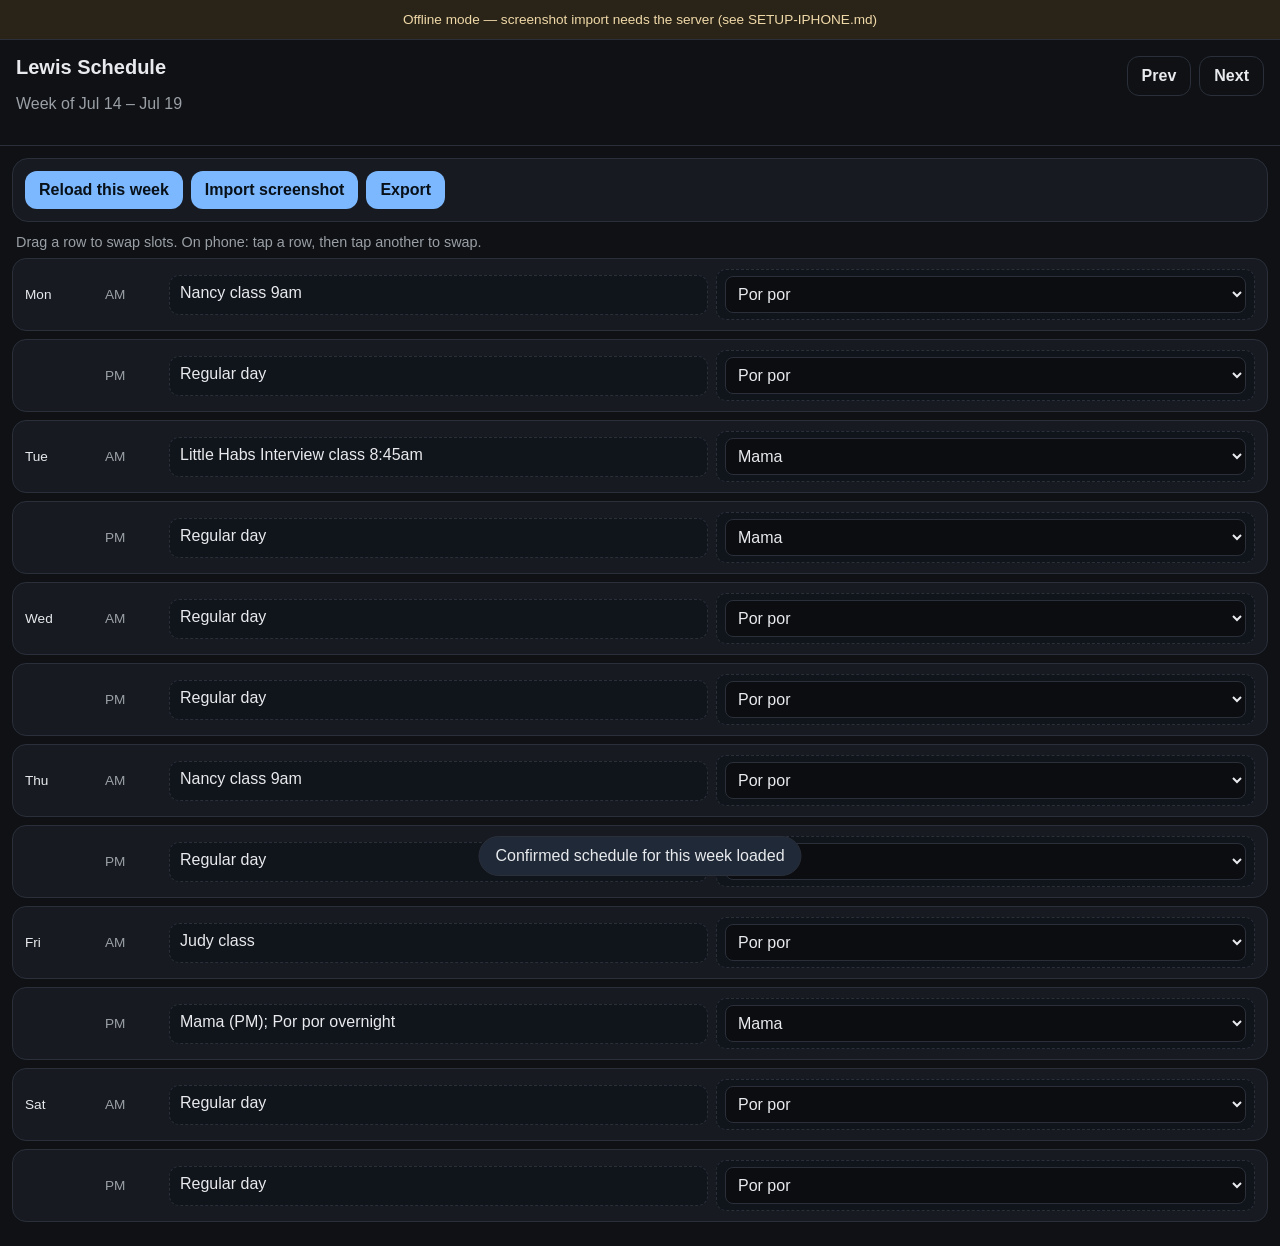
==== docs/index.html @ 2ae841f2 "Fix iPhone access: GitHub Pages via docs/ folder htmlpreview is unreliable on mobile. Publish standa" ====
<!doctype html>
<html lang="en">
<head>
  <meta charset="utf-8" />
  <meta name="viewport" content="width=device-width, initial-scale=1, viewport-fit=cover" />
  <meta name="apple-mobile-web-app-capable" content="yes" />
  <meta name="apple-mobile-web-app-status-bar-style" content="black-translucent" />
  <meta name="apple-mobile-web-app-title" content="Lewis Schedule" />
  <meta name="mobile-web-app-capable" content="yes" />
  <meta name="theme-color" content="#171a21" />
  <title>Lewis Schedule</title>
  <style>
:root {
  color-scheme: light dark;
  --bg: #0f1115;
  --panel: #171a21;
  --text: #e8eaed;
  --muted: #9aa0a6;
  --accent: #7cb8ff;
  --accent-text: #081018;
  --border: #2a2f3a;
  --today: #2a3d2a;
  --danger: #ff8a80;
  --success: #9be7a3;
}

* {
  box-sizing: border-box;
}

body {
  margin: 0;
  font-family: -apple-system, BlinkMacSystemFont, "Segoe UI", sans-serif;
  background: var(--bg);
  color: var(--text);
  min-height: 100dvh;
}

.hidden {
  display: none !important;
}

.muted {
  color: var(--muted);
}

.panel {
  background: var(--panel);
  border: 1px solid var(--border);
  border-radius: 16px;
}

.offline-banner {
  margin: 0;
  padding: 10px 16px;
  background: #2a2418;
  border-bottom: 1px solid var(--border);
  color: #f0d9a8;
  font-size: 0.85rem;
  line-height: 1.4;
  text-align: center;
}

.topbar h1 {
  margin: 0;
  font-size: 1.25rem;
}

input,
textarea,
button {
  font: inherit;
}

input,
textarea {
  width: 100%;
  border-radius: 12px;
  border: 1px solid var(--border);
  background: #0b0d11;
  color: var(--text);
  padding: 12px;
}

button {
  border: 0;
  border-radius: 12px;
  padding: 10px 14px;
  background: var(--accent);
  color: var(--accent-text);
  font-weight: 600;
  cursor: pointer;
}

button.ghost {
  background: transparent;
  color: var(--text);
  border: 1px solid var(--border);
}

button.primary {
  background: var(--accent);
  color: var(--accent-text);
}

.topbar {
  display: flex;
  justify-content: space-between;
  gap: 12px;
  align-items: flex-start;
  padding: 16px;
  border-bottom: 1px solid var(--border);
}

.topbar-actions {
  display: flex;
  gap: 8px;
}

.toolbar {
  display: flex;
  flex-wrap: wrap;
  gap: 8px;
  margin: 12px;
  padding: 12px;
}

.hint {
  margin: 0 16px 8px;
  font-size: 0.9rem;
}

.schedule-grid {
  display: grid;
  gap: 8px;
  padding: 0 12px 24px;
}

.slot-row {
  display: grid;
  grid-template-columns: 72px 56px 1fr 1fr;
  gap: 8px;
  align-items: center;
  padding: 10px 12px;
  border-radius: 14px;
  border: 1px solid var(--border);
  background: var(--panel);
  touch-action: manipulation;
}

.slot-row.today {
  background: var(--today);
}

.slot-row.dragging {
  opacity: 0.55;
}

.slot-row.selected {
  outline: 2px solid var(--accent);
}

.slot-row[draggable="true"] {
  cursor: grab;
}

.day-label,
.period-label {
  font-size: 0.85rem;
}

.period-label {
  color: var(--muted);
}

.chip {
  min-height: 40px;
  padding: 8px 10px;
  border-radius: 10px;
  border: 1px dashed var(--border);
  background: #10141b;
}

.chip:focus {
  outline: 2px solid var(--accent);
}

.caregiver-control {
  display: grid;
  gap: 6px;
  padding: 6px 8px;
}

.caregiver-select,
.caregiver-other {
  width: 100%;
  border-radius: 8px;
  border: 1px solid var(--border);
  background: #0b0d11;
  color: var(--text);
  padding: 8px;
  min-height: 36px;
  font: inherit;
}

dialog {
  width: min(560px, calc(100vw - 24px));
  border: 1px solid var(--border);
  border-radius: 16px;
  background: var(--panel);
  color: var(--text);
  padding: 0;
}

dialog::backdrop {
  background: rgba(0, 0, 0, 0.55);
}

.dialog-header,
.dialog-footer {
  display: flex;
  justify-content: space-between;
  align-items: center;
  gap: 12px;
  padding: 16px;
}

.dialog-header {
  border-bottom: 1px solid var(--border);
}

.dialog-footer {
  border-top: 1px solid var(--border);
}

#export-text {
  margin: 0 16px 12px;
}

.toast {
  position: fixed;
  left: 50%;
  bottom: 24px;
  transform: translateX(-50%);
  background: #1f2937;
  border: 1px solid var(--border);
  padding: 10px 16px;
  border-radius: 999px;
  z-index: 20;
}

@media (max-width: 640px) {
  .slot-row {
    grid-template-columns: 64px 48px 1fr;
    grid-template-areas:
      "day period period"
      "activity activity caregiver";
  }

  .day-label {
    grid-area: day;
  }

  .period-label {
    grid-area: period;
  }

  .chip.activity {
    grid-area: activity;
  }

  .chip.caregiver {
    grid-area: caregiver;
  }
}
  </style>
</head>
<body>
  <p class="offline-banner" role="status">
    Offline mode — screenshot import needs the server (see SETUP-IPHONE.md)
  </p>

  <div id="app">
    <header class="topbar">
      <div>
        <h1>Lewis Schedule</h1>
        <p id="week-label" class="muted"></p>
      </div>
      <div class="topbar-actions">
        <button id="prev-week-btn" type="button" class="ghost">Prev</button>
        <button id="next-week-btn" type="button" class="ghost">Next</button>
      </div>
    </header>

    <section class="toolbar panel">
      <button id="reset-template-btn" type="button">Reload this week</button>
      <button id="import-btn" type="button">Import screenshot</button>
      <button id="export-btn" type="button">Export</button>
    </section>

    <p id="drag-hint" class="muted hint">Drag a row to swap slots. On phone: tap a row, then tap another to swap.</p>

    <section id="schedule-grid" class="schedule-grid" aria-label="Weekly schedule"></section>
  </div>

  <dialog id="export-dialog">
    <form method="dialog">
      <header class="dialog-header">
        <h2>Export schedule</h2>
        <button type="button" id="export-close-btn" class="ghost" aria-label="Close">Close</button>
      </header>
      <textarea id="export-text" readonly rows="14"></textarea>
      <footer class="dialog-footer">
        <button type="button" id="copy-export-btn" class="primary">Copy</button>
        <button type="button" id="share-export-btn">Share</button>
      </footer>
    </form>
  </dialog>

  <div id="toast" class="toast hidden"></div>

  <script>
const CONFIRMED_TEMPLATE = {
  "name": "Confirmed week of 14 Jul 2026",
  "week_start": "2026-07-14",
  "caregivers": ["Por por", "Mama"],
  "activities": [
    "Nancy class 9am",
    "Little Habs Interview class 8:45am",
    "Judy class",
    "Regular day",
    "Free"
  ],
  "slots": [
    { "day": "monday", "period": "morning", "activity": "Nancy class 9am", "caregiver": "Por por" },
    { "day": "monday", "period": "afternoon", "activity": "Regular day", "caregiver": "Por por" },
    { "day": "tuesday", "period": "morning", "activity": "Little Habs Interview class 8:45am", "caregiver": "Mama" },
    { "day": "tuesday", "period": "afternoon", "activity": "Regular day", "caregiver": "Mama" },
    { "day": "wednesday", "period": "morning", "activity": "Regular day", "caregiver": "Por por" },
    { "day": "wednesday", "period": "afternoon", "activity": "Regular day", "caregiver": "Por por" },
    { "day": "thursday", "period": "morning", "activity": "Nancy class 9am", "caregiver": "Por por" },
    { "day": "thursday", "period": "afternoon", "activity": "Regular day", "caregiver": "Mama" },
    { "day": "friday", "period": "morning", "activity": "Judy class", "caregiver": "Por por" },
    { "day": "friday", "period": "afternoon", "activity": "Mama (PM); Por por overnight", "caregiver": "Mama" },
    { "day": "saturday", "period": "morning", "activity": "Regular day", "caregiver": "Por por" },
    { "day": "saturday", "period": "afternoon", "activity": "Regular day", "caregiver": "Por por" }
  ]
};

const DAYS = [
  "monday",
  "tuesday",
  "wednesday",
  "thursday",
  "friday",
  "saturday",
];
const DAY_LABELS = {
  monday: "Mon",
  tuesday: "Tue",
  wednesday: "Wed",
  thursday: "Thu",
  friday: "Fri",
  saturday: "Sat",
};
const PERIODS = ["morning", "afternoon"];
const PERIOD_LABELS = { morning: "AM", afternoon: "PM" };
const CAREGIVER_PRESETS = ["Por por", "Mama"];
const STORAGE_KEY = "lewisScheduleState";
const TEMPLATE_VERSION_KEY = "lewisScheduleTemplateVersion";
const CURRENT_TEMPLATE_VERSION = "2026-07-14-v2-no-sunday";

const weekLabel = document.getElementById("week-label");
const scheduleGrid = document.getElementById("schedule-grid");
const exportDialog = document.getElementById("export-dialog");
const exportText = document.getElementById("export-text");
const exportCloseBtn = document.getElementById("export-close-btn");
const copyExportBtn = document.getElementById("copy-export-btn");
const shareExportBtn = document.getElementById("share-export-btn");
const toast = document.getElementById("toast");

let state = loadState();
let selectedSlotKey = null;

function loadState() {
  try {
    const raw = localStorage.getItem(STORAGE_KEY);
    if (raw) {
      return JSON.parse(raw);
    }
  } catch (_) {
    /* use default */
  }
  return {
    week_start: mondayIso(new Date()),
    caregivers: [],
    activities: [],
    slots: emptySlots(),
  };
}

function saveState() {
  localStorage.setItem(STORAGE_KEY, JSON.stringify(state));
}

function mondayIso(date) {
  const d = new Date(date);
  const day = d.getDay();
  const diff = day === 0 ? -6 : 1 - day;
  d.setDate(d.getDate() + diff);
  return d.toISOString().slice(0, 10);
}

function addDays(iso, days) {
  const d = new Date(iso + "T12:00:00");
  d.setDate(d.getDate() + days);
  return d.toISOString().slice(0, 10);
}

function emptySlots() {
  const slots = [];
  for (const day of DAYS) {
    for (const period of PERIODS) {
      slots.push({ day, period, activity: "", caregiver: "" });
    }
  }
  return slots;
}

function slotKey(day, period) {
  return `${day}:${period}`;
}

function findSlot(day, period) {
  return state.slots.find((s) => s.day === day && s.period === period);
}

function showToast(message) {
  toast.textContent = message;
  toast.classList.remove("hidden");
  setTimeout(() => toast.classList.add("hidden"), 2200);
}

function formatWeekLabel() {
  const start = new Date(state.week_start + "T12:00:00");
  const end = new Date(start);
  end.setDate(end.getDate() + (DAYS.length - 1));
  const fmt = new Intl.DateTimeFormat(undefined, { day: "numeric", month: "short" });
  weekLabel.textContent = `Week of ${fmt.format(start)} – ${fmt.format(end)}`;
}

function normalizeCaregiver(value) {
  const trimmed = (value || "").trim();
  if (trimmed === "Mah mah") {
    return "Mama";
  }
  return trimmed;
}

function isPresetCaregiver(value) {
  return CAREGIVER_PRESETS.includes(normalizeCaregiver(value));
}

function createCaregiverControl(slot) {
  const wrap = document.createElement("div");
  wrap.className = "caregiver-control chip caregiver";

  const select = document.createElement("select");
  select.className = "caregiver-select";
  for (const name of [...CAREGIVER_PRESETS, "Other"]) {
    const option = document.createElement("option");
    option.value = name;
    option.textContent = name;
    select.appendChild(option);
  }

  const otherInput = document.createElement("input");
  otherInput.type = "text";
  otherInput.className = "caregiver-other hidden";
  otherInput.placeholder = "Other name";

  const current = normalizeCaregiver(slot.caregiver);
  if (isPresetCaregiver(current)) {
    select.value = current;
  } else if (current) {
    select.value = "Other";
    otherInput.value = current;
    otherInput.classList.remove("hidden");
  } else {
    select.value = "Por por";
    slot.caregiver = "Por por";
  }

  function syncCaregiver() {
    if (select.value === "Other") {
      otherInput.classList.remove("hidden");
      slot.caregiver = otherInput.value.trim();
    } else {
      otherInput.classList.add("hidden");
      slot.caregiver = select.value;
    }
    saveState();
  }

  select.addEventListener("change", syncCaregiver);
  otherInput.addEventListener("input", syncCaregiver);
  for (const el of [select, otherInput, wrap]) {
    el.addEventListener("click", (event) => event.stopPropagation());
  }

  wrap.append(select, otherInput);
  return wrap;
}

function dateForSlot(dayIndex, period) {
  const start = new Date(state.week_start + "T12:00:00");
  start.setDate(start.getDate() + dayIndex);
  return start.toISOString().slice(0, 10);
}

function isToday(day, period) {
  const dayIndex = DAYS.indexOf(day);
  const slotDate = dateForSlot(dayIndex, period);
  const today = new Date().toISOString().slice(0, 10);
  return slotDate === today;
}

function swapSlots(sourceDay, sourcePeriod, targetDay, targetPeriod) {
  const source = findSlot(sourceDay, sourcePeriod);
  const target = findSlot(targetDay, targetPeriod);
  if (!source || !target) {
    return;
  }
  const tempActivity = source.activity;
  const tempCaregiver = source.caregiver;
  source.activity = target.activity;
  source.caregiver = target.caregiver;
  target.activity = tempActivity;
  target.caregiver = tempCaregiver;
  saveState();
  render();
}

function applyTemplate(template) {
  if (template.week_start) {
    state.week_start = template.week_start;
  }
  state.caregivers = template.caregivers || [];
  state.activities = template.activities || [];
  state.slots = template.slots.map((slot) => ({
    day: slot.day,
    period: slot.period,
    activity: slot.activity || "",
    caregiver: slot.caregiver || "",
  }));
  saveState();
  render();
}

function loadConfirmedTemplate(showNotice = true) {
  applyTemplate(CONFIRMED_TEMPLATE);
  localStorage.setItem(TEMPLATE_VERSION_KEY, CURRENT_TEMPLATE_VERSION);
  if (showNotice) {
    showToast("This week's schedule loaded");
  }
}

function ensureTemplateLoaded() {
  if (localStorage.getItem(TEMPLATE_VERSION_KEY) === CURRENT_TEMPLATE_VERSION) {
    return;
  }
  loadConfirmedTemplate(false);
  showToast("Confirmed schedule for this week loaded");
}

function render() {
  formatWeekLabel();
  scheduleGrid.innerHTML = "";

  for (const day of DAYS) {
    for (const period of PERIODS) {
      const slot = findSlot(day, period);
      const row = document.createElement("article");
      row.className = "slot-row";
      row.dataset.day = day;
      row.dataset.period = period;
      row.draggable = true;

      if (isToday(day, period)) {
        row.classList.add("today");
      }

      const dayLabel = document.createElement("div");
      dayLabel.className = "day-label";
      dayLabel.textContent = period === "morning" ? DAY_LABELS[day] : "";

      const periodLabel = document.createElement("div");
      periodLabel.className = "period-label";
      periodLabel.textContent = PERIOD_LABELS[period];

      const activityChip = document.createElement("div");
      activityChip.className = "chip activity";
      activityChip.textContent = slot.activity || "Activity";
      activityChip.contentEditable = "true";
      activityChip.spellcheck = false;
      activityChip.addEventListener("blur", () => {
        slot.activity = activityChip.textContent.trim();
        saveState();
      });

      const caregiverChip = createCaregiverControl(slot);

      row.append(dayLabel, periodLabel, activityChip, caregiverChip);
      bindDragAndTap(row);
      scheduleGrid.appendChild(row);
    }
  }
}

function bindDragAndTap(row) {
  row.addEventListener("dragstart", (event) => {
    row.classList.add("dragging");
    event.dataTransfer.setData(
      "text/plain",
      JSON.stringify({ day: row.dataset.day, period: row.dataset.period })
    );
  });

  row.addEventListener("dragend", () => {
    row.classList.remove("dragging");
  });

  row.addEventListener("dragover", (event) => {
    event.preventDefault();
  });

  row.addEventListener("drop", (event) => {
    event.preventDefault();
    try {
      const source = JSON.parse(event.dataTransfer.getData("text/plain"));
      swapSlots(source.day, source.period, row.dataset.day, row.dataset.period);
    } catch (_) {
      /* ignore invalid drop */
    }
  });

  row.addEventListener("click", () => {
    const key = slotKey(row.dataset.day, row.dataset.period);
    if (!selectedSlotKey) {
      selectedSlotKey = key;
      row.classList.add("selected");
      showToast("Tap another row to swap");
      return;
    }
    if (selectedSlotKey === key) {
      selectedSlotKey = null;
      row.classList.remove("selected");
      return;
    }
    const [sourceDay, sourcePeriod] = selectedSlotKey.split(":");
    document
      .querySelectorAll(".slot-row.selected")
      .forEach((el) => el.classList.remove("selected"));
    selectedSlotKey = null;
    swapSlots(sourceDay, sourcePeriod, row.dataset.day, row.dataset.period);
  });
}

function buildExportText() {
  const lines = [`📅 Lewis — Week of ${state.week_start}`, ""];
  for (const day of DAYS) {
    for (const period of PERIODS) {
      const slot = findSlot(day, period);
      const label = `${DAY_LABELS[day]} ${PERIOD_LABELS[period]}`;
      const activity = slot.activity || "—";
      const caregiver = slot.caregiver || "—";
      lines.push(`${label}: ${activity} — ${caregiver}`);
    }
  }
  lines.push("", "Generated from Lewis Schedule");
  return lines.join("\n");
}

document.getElementById("prev-week-btn").addEventListener("click", () => {
  state.week_start = addDays(state.week_start, -7);
  saveState();
  render();
});

document.getElementById("next-week-btn").addEventListener("click", () => {
  state.week_start = addDays(state.week_start, 7);
  saveState();
  render();
});

document.getElementById("reset-template-btn").addEventListener("click", () => {
  if (!confirm("Reload the confirmed schedule for this week? This replaces your current edits.")) {
    return;
  }
  loadConfirmedTemplate();
});

document.getElementById("import-btn").addEventListener("click", () => {
  alert(
    "Screenshot import needs the Lewis Schedule server running on your PC or cloud.\n\n" +
    "When you are on the same Wi-Fi as your PC:\n" +
    "1. Start the server (see lewis-schedule/SETUP-IPHONE.md)\n" +
    "2. Open http://<your-pc-ip>:8790 in Safari\n" +
    "3. Use Import screenshot there\n\n" +
    "This offline page supports viewing, editing, swapping, and export only."
  );
});

exportCloseBtn.addEventListener("click", () => exportDialog.close());

document.getElementById("export-btn").addEventListener("click", () => {
  exportText.value = buildExportText();
  exportDialog.showModal();
});

copyExportBtn.addEventListener("click", async () => {
  await navigator.clipboard.writeText(exportText.value);
  showToast("Copied — paste into WhatsApp");
});

shareExportBtn.addEventListener("click", async () => {
  const text = exportText.value;
  if (navigator.share) {
    try {
      await navigator.share({ text, title: "Lewis Schedule" });
      return;
    } catch (_) {
      /* fall through to copy */
    }
  }
  await navigator.clipboard.writeText(text);
  showToast("Copied — paste into WhatsApp");
});

if (!state.slots?.length) {
  state.slots = emptySlots();
}

ensureTemplateLoaded();
render();
  </script>
</body>
</html>
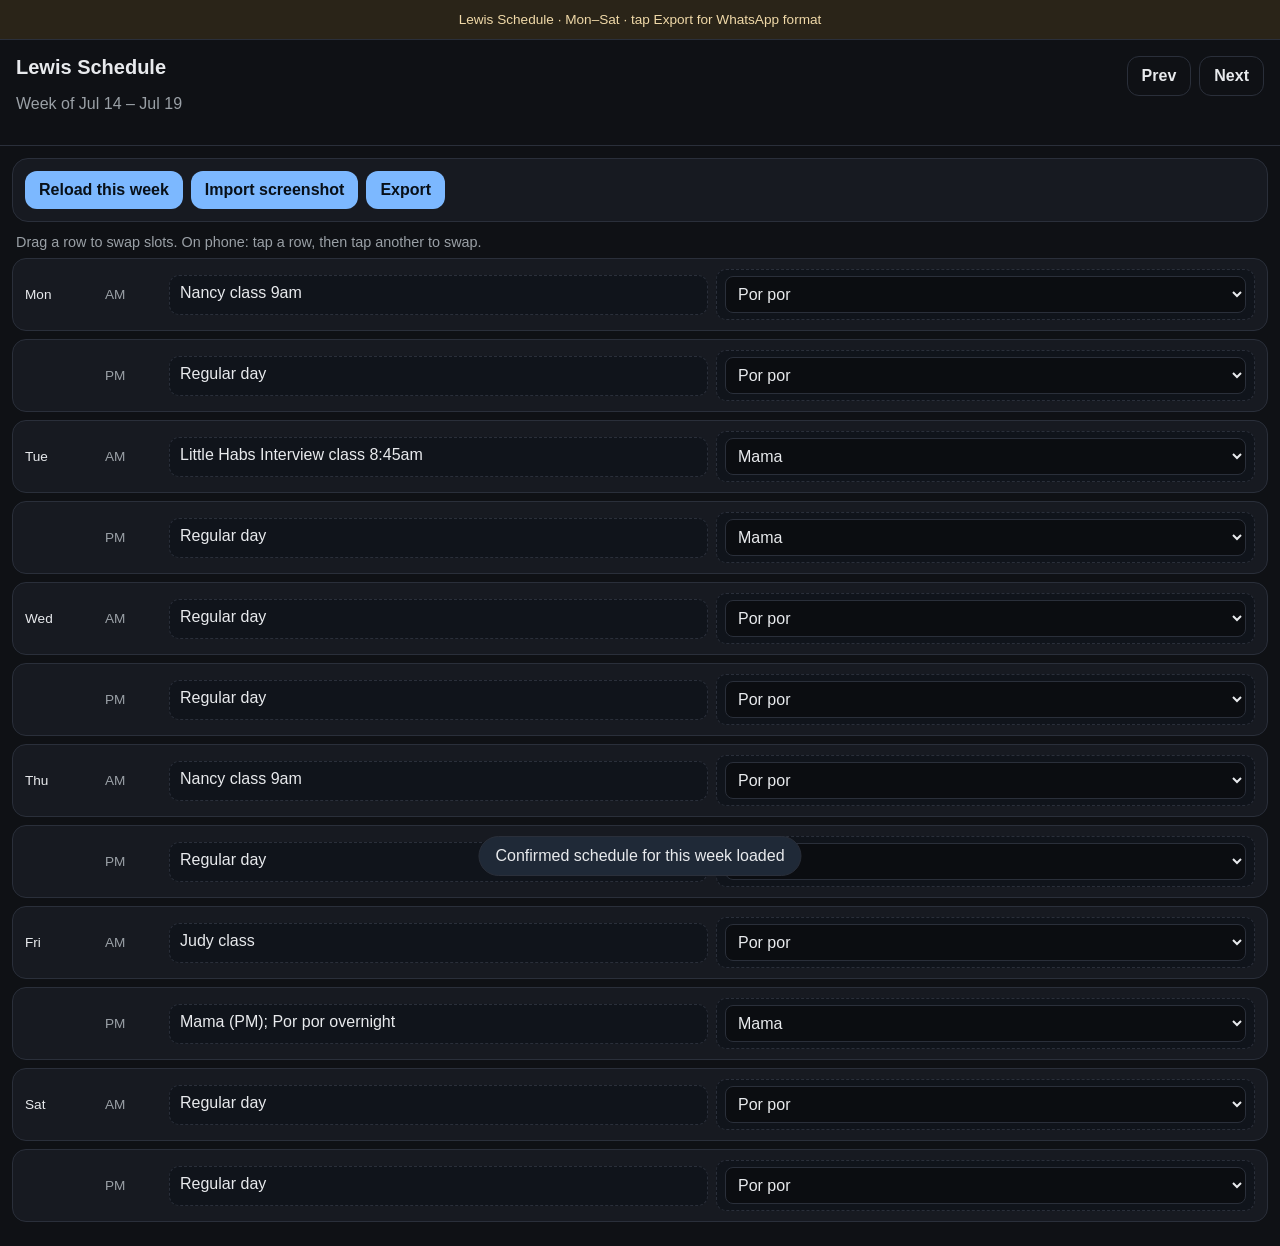
==== commit 4065845f: "Fix export format on GitHub Pages and improve WhatsApp layout docs/index.html was stale. Sync from s" ====
--- a/docs/index.html
+++ b/docs/index.html
@@ -277,7 +277,7 @@
 </head>
 <body>
   <p class="offline-banner" role="status">
-    Offline mode — screenshot import needs the server (see SETUP-IPHONE.md)
+    Lewis Schedule · Mon–Sat · tap Export for WhatsApp format
   </p>
 
   <div id="app">
@@ -363,6 +363,14 @@
   friday: "Fri",
   saturday: "Sat",
 };
+const DAY_NAMES = {
+  monday: "Monday",
+  tuesday: "Tuesday",
+  wednesday: "Wednesday",
+  thursday: "Thursday",
+  friday: "Friday",
+  saturday: "Saturday",
+};
 const PERIODS = ["morning", "afternoon"];
 const PERIOD_LABELS = { morning: "AM", afternoon: "PM" };
 const CAREGIVER_PRESETS = ["Por por", "Mama"];
@@ -666,18 +674,45 @@
   });
 }
 
+function isRegularActivity(activity) {
+  const value = (activity || "").trim().toLowerCase();
+  return !value || value === "regular day" || value === "free";
+}
+
+function formatExportWeekTitle() {
+  const start = new Date(state.week_start + "T12:00:00");
+  const fmt = new Intl.DateTimeFormat(undefined, {
+    day: "numeric",
+    month: "short",
+    year: "numeric",
+  });
+  return fmt.format(start);
+}
+
 function buildExportText() {
-  const lines = [`📅 Lewis — Week of ${state.week_start}`, ""];
+  const lines = [`📅 *Lewis — Week of ${formatExportWeekTitle()}*`, ""];
+
   for (const day of DAYS) {
+    lines.push(`*${DAY_NAMES[day]}*`);
+    lines.push("────────────────");
+
     for (const period of PERIODS) {
       const slot = findSlot(day, period);
-      const label = `${DAY_LABELS[day]} ${PERIOD_LABELS[period]}`;
-      const activity = slot.activity || "—";
-      const caregiver = slot.caregiver || "—";
-      lines.push(`${label}: ${activity} — ${caregiver}`);
-    }
-  }
-  lines.push("", "Generated from Lewis Schedule");
+      const activity = (slot.activity || "").trim();
+      const caregiver = (slot.caregiver || "—").trim();
+      const periodLabel = PERIOD_LABELS[period].padEnd(2, " ");
+
+      if (isRegularActivity(activity)) {
+        lines.push(`${periodLabel}  ${caregiver}`);
+      } else {
+        lines.push(`${periodLabel} ★ *${activity}* · ${caregiver}`);
+      }
+    }
+
+    lines.push("");
+  }
+
+  lines.push("_Generated from Lewis Schedule_");
   return lines.join("\n");
 }
 
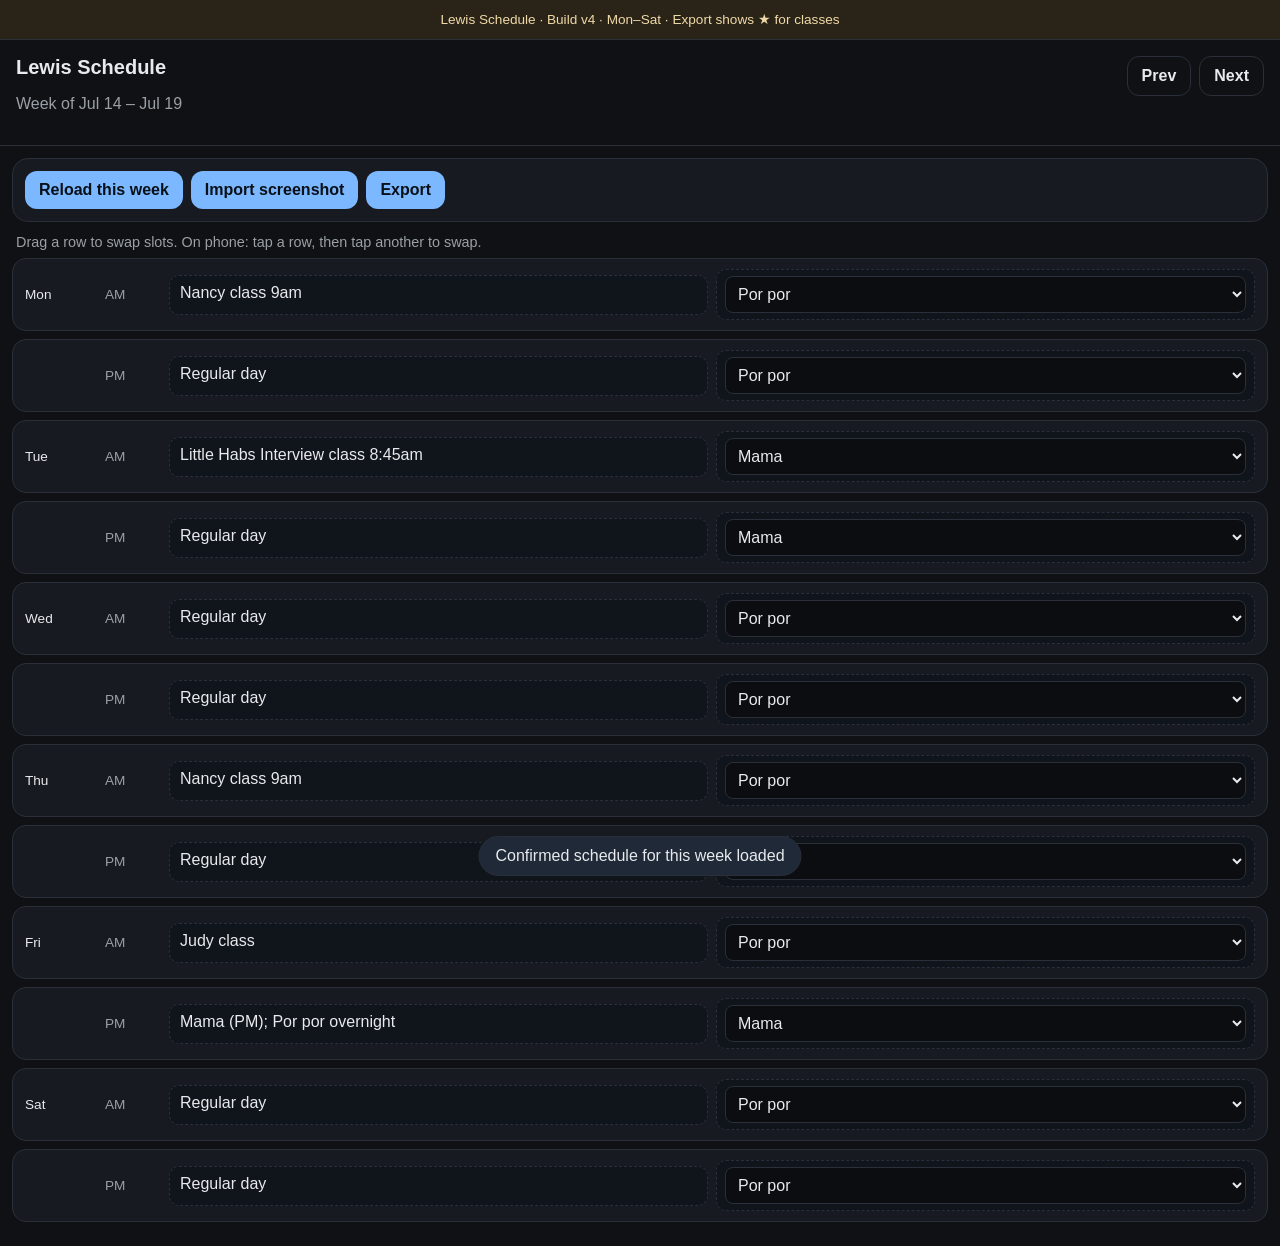
==== commit bf3290b3: "Change export footer to Generated from Ngan's AI (Build v5) Co-authored-by: kthngan <kthngan@users.n" ====
--- a/docs/index.html
+++ b/docs/index.html
@@ -2,782 +2,10 @@
 <html lang="en">
 <head>
   <meta charset="utf-8" />
-  <meta name="viewport" content="width=device-width, initial-scale=1, viewport-fit=cover" />
-  <meta name="apple-mobile-web-app-capable" content="yes" />
-  <meta name="apple-mobile-web-app-status-bar-style" content="black-translucent" />
-  <meta name="apple-mobile-web-app-title" content="Lewis Schedule" />
-  <meta name="mobile-web-app-capable" content="yes" />
-  <meta name="theme-color" content="#171a21" />
+  <meta http-equiv="refresh" content="0; url=schedule.html" />
   <title>Lewis Schedule</title>
-  <style>
-:root {
-  color-scheme: light dark;
-  --bg: #0f1115;
-  --panel: #171a21;
-  --text: #e8eaed;
-  --muted: #9aa0a6;
-  --accent: #7cb8ff;
-  --accent-text: #081018;
-  --border: #2a2f3a;
-  --today: #2a3d2a;
-  --danger: #ff8a80;
-  --success: #9be7a3;
-}
-
-* {
-  box-sizing: border-box;
-}
-
-body {
-  margin: 0;
-  font-family: -apple-system, BlinkMacSystemFont, "Segoe UI", sans-serif;
-  background: var(--bg);
-  color: var(--text);
-  min-height: 100dvh;
-}
-
-.hidden {
-  display: none !important;
-}
-
-.muted {
-  color: var(--muted);
-}
-
-.panel {
-  background: var(--panel);
-  border: 1px solid var(--border);
-  border-radius: 16px;
-}
-
-.offline-banner {
-  margin: 0;
-  padding: 10px 16px;
-  background: #2a2418;
-  border-bottom: 1px solid var(--border);
-  color: #f0d9a8;
-  font-size: 0.85rem;
-  line-height: 1.4;
-  text-align: center;
-}
-
-.topbar h1 {
-  margin: 0;
-  font-size: 1.25rem;
-}
-
-input,
-textarea,
-button {
-  font: inherit;
-}
-
-input,
-textarea {
-  width: 100%;
-  border-radius: 12px;
-  border: 1px solid var(--border);
-  background: #0b0d11;
-  color: var(--text);
-  padding: 12px;
-}
-
-button {
-  border: 0;
-  border-radius: 12px;
-  padding: 10px 14px;
-  background: var(--accent);
-  color: var(--accent-text);
-  font-weight: 600;
-  cursor: pointer;
-}
-
-button.ghost {
-  background: transparent;
-  color: var(--text);
-  border: 1px solid var(--border);
-}
-
-button.primary {
-  background: var(--accent);
-  color: var(--accent-text);
-}
-
-.topbar {
-  display: flex;
-  justify-content: space-between;
-  gap: 12px;
-  align-items: flex-start;
-  padding: 16px;
-  border-bottom: 1px solid var(--border);
-}
-
-.topbar-actions {
-  display: flex;
-  gap: 8px;
-}
-
-.toolbar {
-  display: flex;
-  flex-wrap: wrap;
-  gap: 8px;
-  margin: 12px;
-  padding: 12px;
-}
-
-.hint {
-  margin: 0 16px 8px;
-  font-size: 0.9rem;
-}
-
-.schedule-grid {
-  display: grid;
-  gap: 8px;
-  padding: 0 12px 24px;
-}
-
-.slot-row {
-  display: grid;
-  grid-template-columns: 72px 56px 1fr 1fr;
-  gap: 8px;
-  align-items: center;
-  padding: 10px 12px;
-  border-radius: 14px;
-  border: 1px solid var(--border);
-  background: var(--panel);
-  touch-action: manipulation;
-}
-
-.slot-row.today {
-  background: var(--today);
-}
-
-.slot-row.dragging {
-  opacity: 0.55;
-}
-
-.slot-row.selected {
-  outline: 2px solid var(--accent);
-}
-
-.slot-row[draggable="true"] {
-  cursor: grab;
-}
-
-.day-label,
-.period-label {
-  font-size: 0.85rem;
-}
-
-.period-label {
-  color: var(--muted);
-}
-
-.chip {
-  min-height: 40px;
-  padding: 8px 10px;
-  border-radius: 10px;
-  border: 1px dashed var(--border);
-  background: #10141b;
-}
-
-.chip:focus {
-  outline: 2px solid var(--accent);
-}
-
-.caregiver-control {
-  display: grid;
-  gap: 6px;
-  padding: 6px 8px;
-}
-
-.caregiver-select,
-.caregiver-other {
-  width: 100%;
-  border-radius: 8px;
-  border: 1px solid var(--border);
-  background: #0b0d11;
-  color: var(--text);
-  padding: 8px;
-  min-height: 36px;
-  font: inherit;
-}
-
-dialog {
-  width: min(560px, calc(100vw - 24px));
-  border: 1px solid var(--border);
-  border-radius: 16px;
-  background: var(--panel);
-  color: var(--text);
-  padding: 0;
-}
-
-dialog::backdrop {
-  background: rgba(0, 0, 0, 0.55);
-}
-
-.dialog-header,
-.dialog-footer {
-  display: flex;
-  justify-content: space-between;
-  align-items: center;
-  gap: 12px;
-  padding: 16px;
-}
-
-.dialog-header {
-  border-bottom: 1px solid var(--border);
-}
-
-.dialog-footer {
-  border-top: 1px solid var(--border);
-}
-
-#export-text {
-  margin: 0 16px 12px;
-}
-
-.toast {
-  position: fixed;
-  left: 50%;
-  bottom: 24px;
-  transform: translateX(-50%);
-  background: #1f2937;
-  border: 1px solid var(--border);
-  padding: 10px 16px;
-  border-radius: 999px;
-  z-index: 20;
-}
-
-@media (max-width: 640px) {
-  .slot-row {
-    grid-template-columns: 64px 48px 1fr;
-    grid-template-areas:
-      "day period period"
-      "activity activity caregiver";
-  }
-
-  .day-label {
-    grid-area: day;
-  }
-
-  .period-label {
-    grid-area: period;
-  }
-
-  .chip.activity {
-    grid-area: activity;
-  }
-
-  .chip.caregiver {
-    grid-area: caregiver;
-  }
-}
-  </style>
 </head>
 <body>
-  <p class="offline-banner" role="status">
-    Lewis Schedule · Mon–Sat · tap Export for WhatsApp format
-  </p>
-
-  <div id="app">
-    <header class="topbar">
-      <div>
-        <h1>Lewis Schedule</h1>
-        <p id="week-label" class="muted"></p>
-      </div>
-      <div class="topbar-actions">
-        <button id="prev-week-btn" type="button" class="ghost">Prev</button>
-        <button id="next-week-btn" type="button" class="ghost">Next</button>
-      </div>
-    </header>
-
-    <section class="toolbar panel">
-      <button id="reset-template-btn" type="button">Reload this week</button>
-      <button id="import-btn" type="button">Import screenshot</button>
-      <button id="export-btn" type="button">Export</button>
-    </section>
-
-    <p id="drag-hint" class="muted hint">Drag a row to swap slots. On phone: tap a row, then tap another to swap.</p>
-
-    <section id="schedule-grid" class="schedule-grid" aria-label="Weekly schedule"></section>
-  </div>
-
-  <dialog id="export-dialog">
-    <form method="dialog">
-      <header class="dialog-header">
-        <h2>Export schedule</h2>
-        <button type="button" id="export-close-btn" class="ghost" aria-label="Close">Close</button>
-      </header>
-      <textarea id="export-text" readonly rows="14"></textarea>
-      <footer class="dialog-footer">
-        <button type="button" id="copy-export-btn" class="primary">Copy</button>
-        <button type="button" id="share-export-btn">Share</button>
-      </footer>
-    </form>
-  </dialog>
-
-  <div id="toast" class="toast hidden"></div>
-
-  <script>
-const CONFIRMED_TEMPLATE = {
-  "name": "Confirmed week of 14 Jul 2026",
-  "week_start": "2026-07-14",
-  "caregivers": ["Por por", "Mama"],
-  "activities": [
-    "Nancy class 9am",
-    "Little Habs Interview class 8:45am",
-    "Judy class",
-    "Regular day",
-    "Free"
-  ],
-  "slots": [
-    { "day": "monday", "period": "morning", "activity": "Nancy class 9am", "caregiver": "Por por" },
-    { "day": "monday", "period": "afternoon", "activity": "Regular day", "caregiver": "Por por" },
-    { "day": "tuesday", "period": "morning", "activity": "Little Habs Interview class 8:45am", "caregiver": "Mama" },
-    { "day": "tuesday", "period": "afternoon", "activity": "Regular day", "caregiver": "Mama" },
-    { "day": "wednesday", "period": "morning", "activity": "Regular day", "caregiver": "Por por" },
-    { "day": "wednesday", "period": "afternoon", "activity": "Regular day", "caregiver": "Por por" },
-    { "day": "thursday", "period": "morning", "activity": "Nancy class 9am", "caregiver": "Por por" },
-    { "day": "thursday", "period": "afternoon", "activity": "Regular day", "caregiver": "Mama" },
-    { "day": "friday", "period": "morning", "activity": "Judy class", "caregiver": "Por por" },
-    { "day": "friday", "period": "afternoon", "activity": "Mama (PM); Por por overnight", "caregiver": "Mama" },
-    { "day": "saturday", "period": "morning", "activity": "Regular day", "caregiver": "Por por" },
-    { "day": "saturday", "period": "afternoon", "activity": "Regular day", "caregiver": "Por por" }
-  ]
-};
-
-const DAYS = [
-  "monday",
-  "tuesday",
-  "wednesday",
-  "thursday",
-  "friday",
-  "saturday",
-];
-const DAY_LABELS = {
-  monday: "Mon",
-  tuesday: "Tue",
-  wednesday: "Wed",
-  thursday: "Thu",
-  friday: "Fri",
-  saturday: "Sat",
-};
-const DAY_NAMES = {
-  monday: "Monday",
-  tuesday: "Tuesday",
-  wednesday: "Wednesday",
-  thursday: "Thursday",
-  friday: "Friday",
-  saturday: "Saturday",
-};
-const PERIODS = ["morning", "afternoon"];
-const PERIOD_LABELS = { morning: "AM", afternoon: "PM" };
-const CAREGIVER_PRESETS = ["Por por", "Mama"];
-const STORAGE_KEY = "lewisScheduleState";
-const TEMPLATE_VERSION_KEY = "lewisScheduleTemplateVersion";
-const CURRENT_TEMPLATE_VERSION = "2026-07-14-v2-no-sunday";
-
-const weekLabel = document.getElementById("week-label");
-const scheduleGrid = document.getElementById("schedule-grid");
-const exportDialog = document.getElementById("export-dialog");
-const exportText = document.getElementById("export-text");
-const exportCloseBtn = document.getElementById("export-close-btn");
-const copyExportBtn = document.getElementById("copy-export-btn");
-const shareExportBtn = document.getElementById("share-export-btn");
-const toast = document.getElementById("toast");
-
-let state = loadState();
-let selectedSlotKey = null;
-
-function loadState() {
-  try {
-    const raw = localStorage.getItem(STORAGE_KEY);
-    if (raw) {
-      return JSON.parse(raw);
-    }
-  } catch (_) {
-    /* use default */
-  }
-  return {
-    week_start: mondayIso(new Date()),
-    caregivers: [],
-    activities: [],
-    slots: emptySlots(),
-  };
-}
-
-function saveState() {
-  localStorage.setItem(STORAGE_KEY, JSON.stringify(state));
-}
-
-function mondayIso(date) {
-  const d = new Date(date);
-  const day = d.getDay();
-  const diff = day === 0 ? -6 : 1 - day;
-  d.setDate(d.getDate() + diff);
-  return d.toISOString().slice(0, 10);
-}
-
-function addDays(iso, days) {
-  const d = new Date(iso + "T12:00:00");
-  d.setDate(d.getDate() + days);
-  return d.toISOString().slice(0, 10);
-}
-
-function emptySlots() {
-  const slots = [];
-  for (const day of DAYS) {
-    for (const period of PERIODS) {
-      slots.push({ day, period, activity: "", caregiver: "" });
-    }
-  }
-  return slots;
-}
-
-function slotKey(day, period) {
-  return `${day}:${period}`;
-}
-
-function findSlot(day, period) {
-  return state.slots.find((s) => s.day === day && s.period === period);
-}
-
-function showToast(message) {
-  toast.textContent = message;
-  toast.classList.remove("hidden");
-  setTimeout(() => toast.classList.add("hidden"), 2200);
-}
-
-function formatWeekLabel() {
-  const start = new Date(state.week_start + "T12:00:00");
-  const end = new Date(start);
-  end.setDate(end.getDate() + (DAYS.length - 1));
-  const fmt = new Intl.DateTimeFormat(undefined, { day: "numeric", month: "short" });
-  weekLabel.textContent = `Week of ${fmt.format(start)} – ${fmt.format(end)}`;
-}
-
-function normalizeCaregiver(value) {
-  const trimmed = (value || "").trim();
-  if (trimmed === "Mah mah") {
-    return "Mama";
-  }
-  return trimmed;
-}
-
-function isPresetCaregiver(value) {
-  return CAREGIVER_PRESETS.includes(normalizeCaregiver(value));
-}
-
-function createCaregiverControl(slot) {
-  const wrap = document.createElement("div");
-  wrap.className = "caregiver-control chip caregiver";
-
-  const select = document.createElement("select");
-  select.className = "caregiver-select";
-  for (const name of [...CAREGIVER_PRESETS, "Other"]) {
-    const option = document.createElement("option");
-    option.value = name;
-    option.textContent = name;
-    select.appendChild(option);
-  }
-
-  const otherInput = document.createElement("input");
-  otherInput.type = "text";
-  otherInput.className = "caregiver-other hidden";
-  otherInput.placeholder = "Other name";
-
-  const current = normalizeCaregiver(slot.caregiver);
-  if (isPresetCaregiver(current)) {
-    select.value = current;
-  } else if (current) {
-    select.value = "Other";
-    otherInput.value = current;
-    otherInput.classList.remove("hidden");
-  } else {
-    select.value = "Por por";
-    slot.caregiver = "Por por";
-  }
-
-  function syncCaregiver() {
-    if (select.value === "Other") {
-      otherInput.classList.remove("hidden");
-      slot.caregiver = otherInput.value.trim();
-    } else {
-      otherInput.classList.add("hidden");
-      slot.caregiver = select.value;
-    }
-    saveState();
-  }
-
-  select.addEventListener("change", syncCaregiver);
-  otherInput.addEventListener("input", syncCaregiver);
-  for (const el of [select, otherInput, wrap]) {
-    el.addEventListener("click", (event) => event.stopPropagation());
-  }
-
-  wrap.append(select, otherInput);
-  return wrap;
-}
-
-function dateForSlot(dayIndex, period) {
-  const start = new Date(state.week_start + "T12:00:00");
-  start.setDate(start.getDate() + dayIndex);
-  return start.toISOString().slice(0, 10);
-}
-
-function isToday(day, period) {
-  const dayIndex = DAYS.indexOf(day);
-  const slotDate = dateForSlot(dayIndex, period);
-  const today = new Date().toISOString().slice(0, 10);
-  return slotDate === today;
-}
-
-function swapSlots(sourceDay, sourcePeriod, targetDay, targetPeriod) {
-  const source = findSlot(sourceDay, sourcePeriod);
-  const target = findSlot(targetDay, targetPeriod);
-  if (!source || !target) {
-    return;
-  }
-  const tempActivity = source.activity;
-  const tempCaregiver = source.caregiver;
-  source.activity = target.activity;
-  source.caregiver = target.caregiver;
-  target.activity = tempActivity;
-  target.caregiver = tempCaregiver;
-  saveState();
-  render();
-}
-
-function applyTemplate(template) {
-  if (template.week_start) {
-    state.week_start = template.week_start;
-  }
-  state.caregivers = template.caregivers || [];
-  state.activities = template.activities || [];
-  state.slots = template.slots.map((slot) => ({
-    day: slot.day,
-    period: slot.period,
-    activity: slot.activity || "",
-    caregiver: slot.caregiver || "",
-  }));
-  saveState();
-  render();
-}
-
-function loadConfirmedTemplate(showNotice = true) {
-  applyTemplate(CONFIRMED_TEMPLATE);
-  localStorage.setItem(TEMPLATE_VERSION_KEY, CURRENT_TEMPLATE_VERSION);
-  if (showNotice) {
-    showToast("This week's schedule loaded");
-  }
-}
-
-function ensureTemplateLoaded() {
-  if (localStorage.getItem(TEMPLATE_VERSION_KEY) === CURRENT_TEMPLATE_VERSION) {
-    return;
-  }
-  loadConfirmedTemplate(false);
-  showToast("Confirmed schedule for this week loaded");
-}
-
-function render() {
-  formatWeekLabel();
-  scheduleGrid.innerHTML = "";
-
-  for (const day of DAYS) {
-    for (const period of PERIODS) {
-      const slot = findSlot(day, period);
-      const row = document.createElement("article");
-      row.className = "slot-row";
-      row.dataset.day = day;
-      row.dataset.period = period;
-      row.draggable = true;
-
-      if (isToday(day, period)) {
-        row.classList.add("today");
-      }
-
-      const dayLabel = document.createElement("div");
-      dayLabel.className = "day-label";
-      dayLabel.textContent = period === "morning" ? DAY_LABELS[day] : "";
-
-      const periodLabel = document.createElement("div");
-      periodLabel.className = "period-label";
-      periodLabel.textContent = PERIOD_LABELS[period];
-
-      const activityChip = document.createElement("div");
-      activityChip.className = "chip activity";
-      activityChip.textContent = slot.activity || "Activity";
-      activityChip.contentEditable = "true";
-      activityChip.spellcheck = false;
-      activityChip.addEventListener("blur", () => {
-        slot.activity = activityChip.textContent.trim();
-        saveState();
-      });
-
-      const caregiverChip = createCaregiverControl(slot);
-
-      row.append(dayLabel, periodLabel, activityChip, caregiverChip);
-      bindDragAndTap(row);
-      scheduleGrid.appendChild(row);
-    }
-  }
-}
-
-function bindDragAndTap(row) {
-  row.addEventListener("dragstart", (event) => {
-    row.classList.add("dragging");
-    event.dataTransfer.setData(
-      "text/plain",
-      JSON.stringify({ day: row.dataset.day, period: row.dataset.period })
-    );
-  });
-
-  row.addEventListener("dragend", () => {
-    row.classList.remove("dragging");
-  });
-
-  row.addEventListener("dragover", (event) => {
-    event.preventDefault();
-  });
-
-  row.addEventListener("drop", (event) => {
-    event.preventDefault();
-    try {
-      const source = JSON.parse(event.dataTransfer.getData("text/plain"));
-      swapSlots(source.day, source.period, row.dataset.day, row.dataset.period);
-    } catch (_) {
-      /* ignore invalid drop */
-    }
-  });
-
-  row.addEventListener("click", () => {
-    const key = slotKey(row.dataset.day, row.dataset.period);
-    if (!selectedSlotKey) {
-      selectedSlotKey = key;
-      row.classList.add("selected");
-      showToast("Tap another row to swap");
-      return;
-    }
-    if (selectedSlotKey === key) {
-      selectedSlotKey = null;
-      row.classList.remove("selected");
-      return;
-    }
-    const [sourceDay, sourcePeriod] = selectedSlotKey.split(":");
-    document
-      .querySelectorAll(".slot-row.selected")
-      .forEach((el) => el.classList.remove("selected"));
-    selectedSlotKey = null;
-    swapSlots(sourceDay, sourcePeriod, row.dataset.day, row.dataset.period);
-  });
-}
-
-function isRegularActivity(activity) {
-  const value = (activity || "").trim().toLowerCase();
-  return !value || value === "regular day" || value === "free";
-}
-
-function formatExportWeekTitle() {
-  const start = new Date(state.week_start + "T12:00:00");
-  const fmt = new Intl.DateTimeFormat(undefined, {
-    day: "numeric",
-    month: "short",
-    year: "numeric",
-  });
-  return fmt.format(start);
-}
-
-function buildExportText() {
-  const lines = [`📅 *Lewis — Week of ${formatExportWeekTitle()}*`, ""];
-
-  for (const day of DAYS) {
-    lines.push(`*${DAY_NAMES[day]}*`);
-    lines.push("────────────────");
-
-    for (const period of PERIODS) {
-      const slot = findSlot(day, period);
-      const activity = (slot.activity || "").trim();
-      const caregiver = (slot.caregiver || "—").trim();
-      const periodLabel = PERIOD_LABELS[period].padEnd(2, " ");
-
-      if (isRegularActivity(activity)) {
-        lines.push(`${periodLabel}  ${caregiver}`);
-      } else {
-        lines.push(`${periodLabel} ★ *${activity}* · ${caregiver}`);
-      }
-    }
-
-    lines.push("");
-  }
-
-  lines.push("_Generated from Lewis Schedule_");
-  return lines.join("\n");
-}
-
-document.getElementById("prev-week-btn").addEventListener("click", () => {
-  state.week_start = addDays(state.week_start, -7);
-  saveState();
-  render();
-});
-
-document.getElementById("next-week-btn").addEventListener("click", () => {
-  state.week_start = addDays(state.week_start, 7);
-  saveState();
-  render();
-});
-
-document.getElementById("reset-template-btn").addEventListener("click", () => {
-  if (!confirm("Reload the confirmed schedule for this week? This replaces your current edits.")) {
-    return;
-  }
-  loadConfirmedTemplate();
-});
-
-document.getElementById("import-btn").addEventListener("click", () => {
-  alert(
-    "Screenshot import needs the Lewis Schedule server running on your PC or cloud.\n\n" +
-    "When you are on the same Wi-Fi as your PC:\n" +
-    "1. Start the server (see lewis-schedule/SETUP-IPHONE.md)\n" +
-    "2. Open http://<your-pc-ip>:8790 in Safari\n" +
-    "3. Use Import screenshot there\n\n" +
-    "This offline page supports viewing, editing, swapping, and export only."
-  );
-});
-
-exportCloseBtn.addEventListener("click", () => exportDialog.close());
-
-document.getElementById("export-btn").addEventListener("click", () => {
-  exportText.value = buildExportText();
-  exportDialog.showModal();
-});
-
-copyExportBtn.addEventListener("click", async () => {
-  await navigator.clipboard.writeText(exportText.value);
-  showToast("Copied — paste into WhatsApp");
-});
-
-shareExportBtn.addEventListener("click", async () => {
-  const text = exportText.value;
-  if (navigator.share) {
-    try {
-      await navigator.share({ text, title: "Lewis Schedule" });
-      return;
-    } catch (_) {
-      /* fall through to copy */
-    }
-  }
-  await navigator.clipboard.writeText(text);
-  showToast("Copied — paste into WhatsApp");
-});
-
-if (!state.slots?.length) {
-  state.slots = emptySlots();
-}
-
-ensureTemplateLoaded();
-render();
-  </script>
+  <p><a href="schedule.html">Open Lewis Schedule</a></p>
 </body>
 </html>
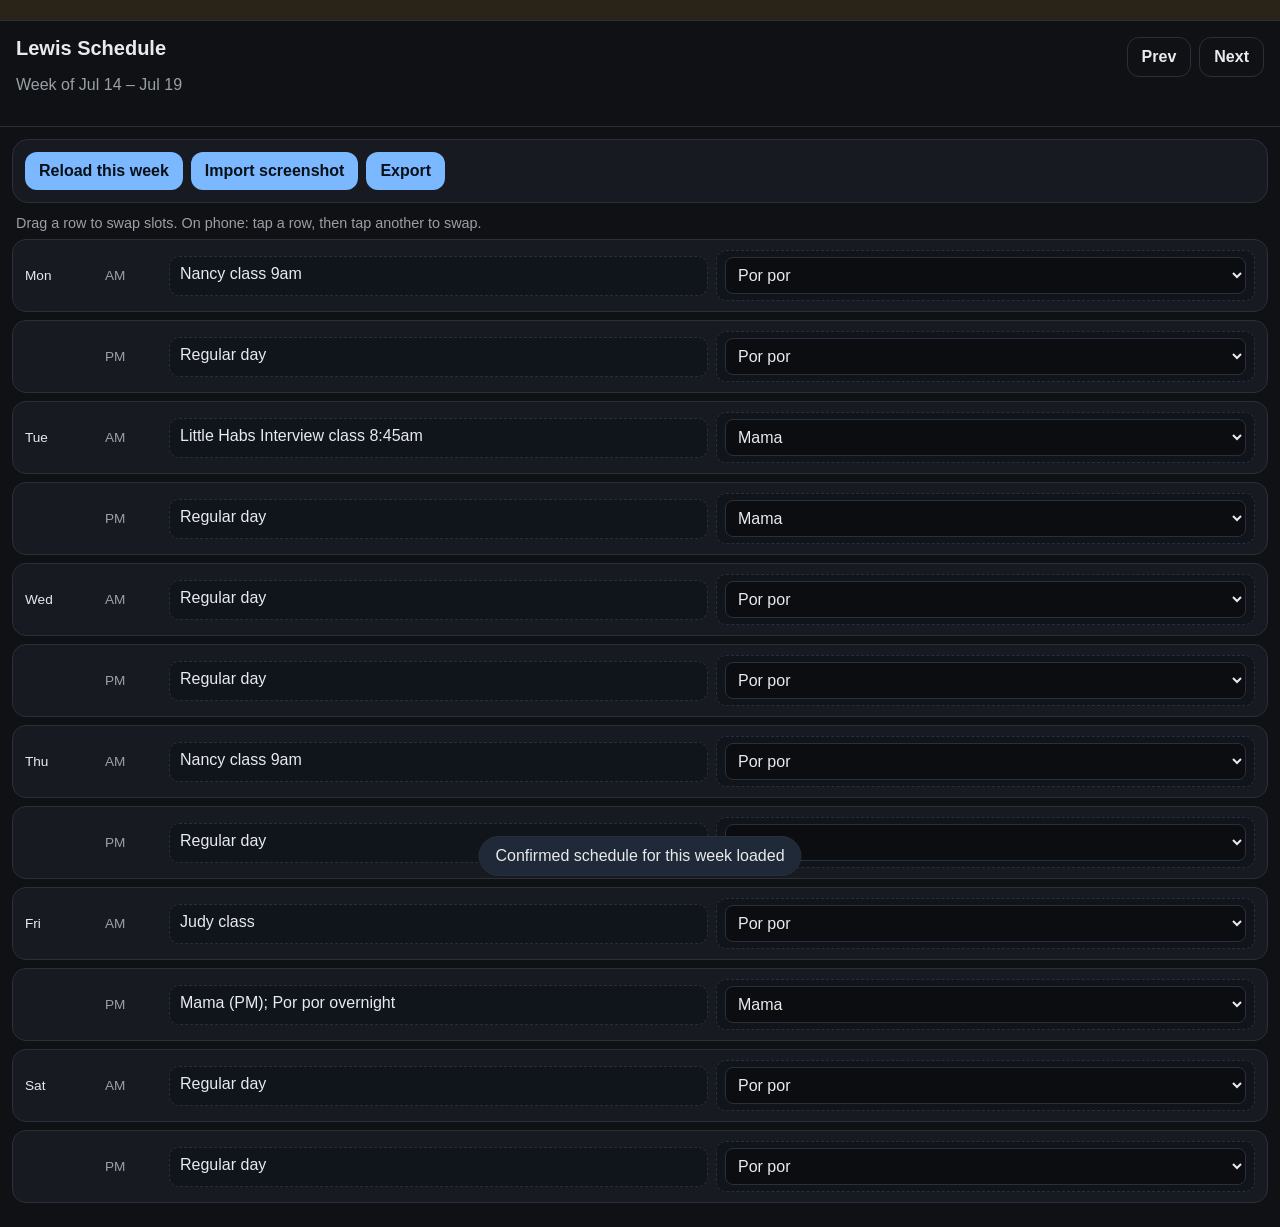
==== commit 160f4020: "Fix build banner sync and add v6.html to bypass Pages cache Set banner text from APP_BUILD in JS; ad" ====
--- a/docs/index.html
+++ b/docs/index.html
@@ -2,10 +2,10 @@
 <html lang="en">
 <head>
   <meta charset="utf-8" />
-  <meta http-equiv="refresh" content="0; url=schedule.html" />
+  <meta http-equiv="refresh" content="0; url=v6.html" />
   <title>Lewis Schedule</title>
 </head>
 <body>
-  <p><a href="schedule.html">Open Lewis Schedule</a></p>
+  <p><a href="v6.html">Open Lewis Schedule</a></p>
 </body>
 </html>
